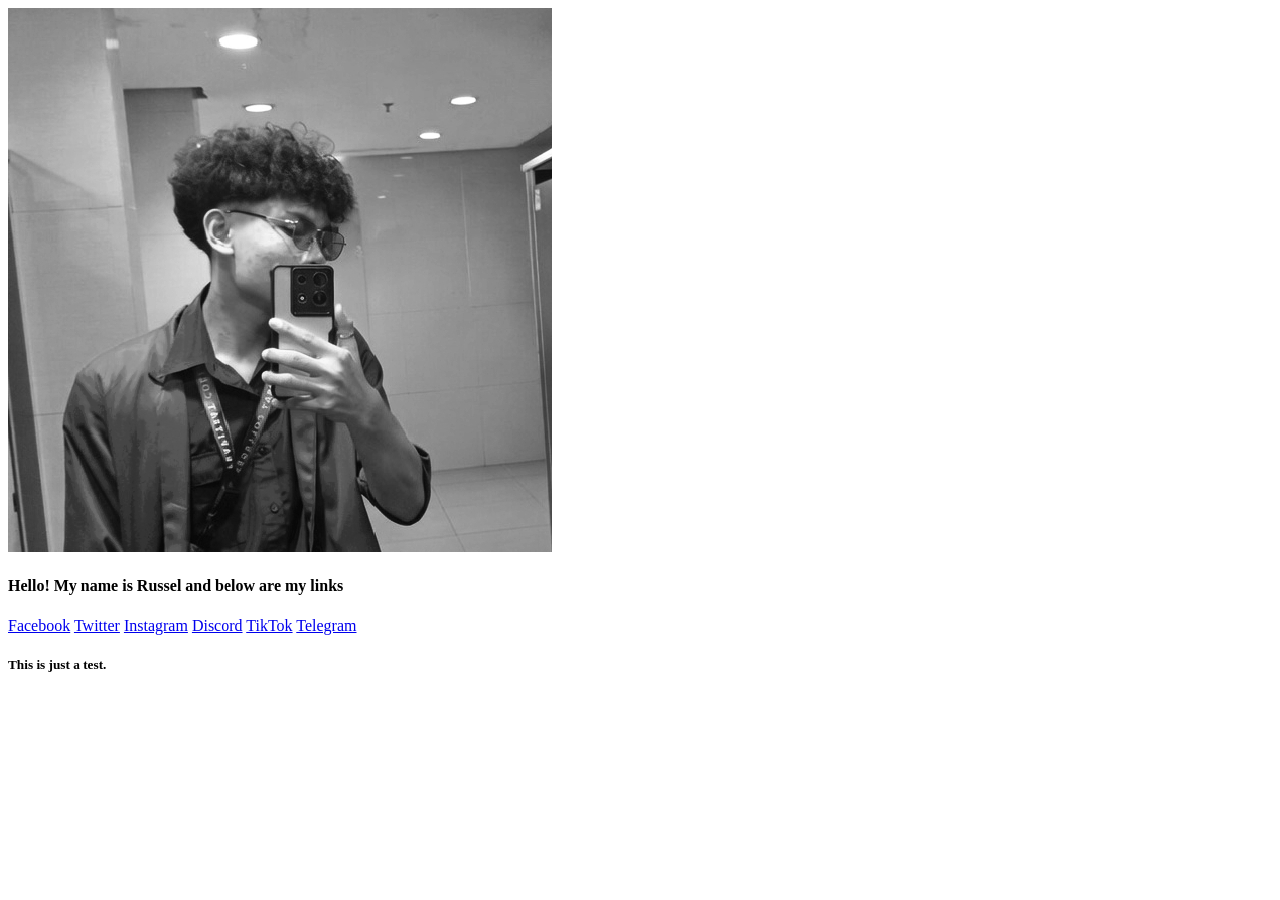
==== contacts.html @ b3f4d10a "Add files via upload" ====
<!DOCTYPE html>
<html>
<head>
  <title>My Linkhub</title>
  <link rel="stylesheet" type="text/css" href="css.css">
</head>
<body>
  <div class="background"></div>
  <div class="overlay"></div>
  
  <div class="profile-container fade-in">
    <img src="profile.jpg" alt="Profile">
  </div>
  
  <div class="content fade-in">
  <h4>Hello! My name is Russel and below are my links</h4>
</div>

<div class="button-container fade-in">
  <a id="facebookBtn" href="https://www.facebook.com/share/198YzSfwGT/"target="_blank">Facebook</a>
  <a id="twitterBtn" href="https://x.com/Default404_r"target="_blank">Twitter</a>
  <a id="instagramBtn" href="https://www.instagram.com/mrch.icken30"target="_blank">Instagram</a>
  <a id="discordBtn" href="discordapp.com/users/userid/827791231266455583"target="_blank">Discord</a>
  <a id="tiktokBtn" href="https://www.tiktok.com/@zscire"target="_blank">TikTok</a>
  <a id="telegramBtn" href="t.me/OxidenUss/"target="_blank">Telegram</a>
</div>

<div class="content fade-in">
  <h5>This is just a test.</h5> 
</div>
  
  
  
 
   <script>
    const fadeElements = document.querySelectorAll('.fade-in');
    const observer = new IntersectionObserver((entries) => {
      entries.forEach(entry => {
        if (entry.isIntersecting) {
          entry.target.classList.add('visible');
        }
      });
    }, { threshold: 0.2 });

    fadeElements.forEach(el => observer.observe(el));
  </script>
  
  
  <script src="js.js"></script>
  

</body>



</html>
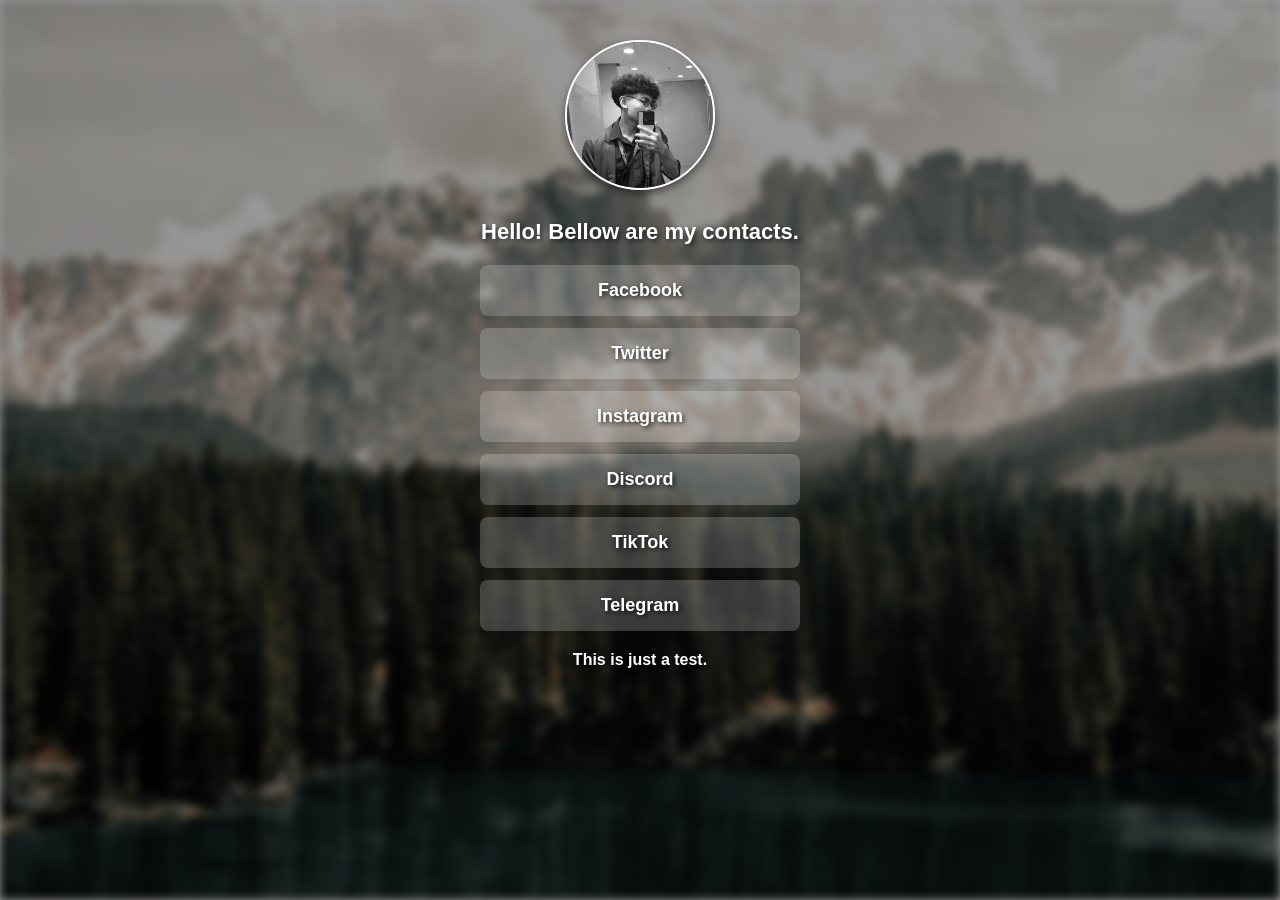
==== commit 2314668c: "Update greeting message in contacts.html" ====
--- a/contacts.html
+++ b/contacts.html
@@ -13,7 +13,7 @@
   </div>
   
   <div class="content fade-in">
-  <h4>Hello! My name is Russel and below are my links</h4>
+  <h4>Hello! Bellow are my contacts.</h4>
 </div>
 
 <div class="button-container fade-in">
@@ -53,4 +53,4 @@
 
 
 
-</html>+</html>
--- a/css.css
+++ b/css.css
@@ -0,0 +1,149 @@
+* {
+  box-sizing: border-box;
+}
+
+html,
+body {
+  margin: 0;
+  padding: 0;
+  min-height: 100vh;
+  width: 100%;
+  font-family: Arial, sans-serif;
+}
+
+body {
+  display: flex;
+  flex-direction: column;
+  align-items: center;
+  justify-content: flex-start;
+  padding-top: 40px;
+}
+
+
+.background {
+  position: fixed;
+  top: 0;
+  left: 0;
+  width: 100%;
+  height: 100%;
+  background-image: url('bg.jpg');
+  background-size: cover;
+  background-position: center;
+  filter: blur(5px);
+  z-index: -2;
+}
+
+.overlay {
+  position: fixed;
+  top: 0;
+  left: 0;
+  width: 100%;
+  height: 100%;
+  background: rgba(0, 0, 0, 0.4);
+  z-index: -1;
+}
+
+
+.profile-container {
+  text-align: center;
+  margin-bottom: 15px;
+}
+
+.profile-container img {
+  width: 150px;
+  height: 150px;
+  border-radius: 50%;
+  border: 2px solid white;
+  object-fit: cover;
+  box-shadow: 0 4px 8px rgba(0,0,0,0.5);
+}
+
+.content {
+  width: 90%;
+  max-width: 420px;
+}
+
+.content h4,
+.content h5 {
+  color: white;
+  text-align: center;
+  text-shadow: 2px 2px 5px rgba(0,0,0,0.7);
+}
+
+.content h4 {
+  margin: 10px 0 20px 0;
+  font-size: 22px;
+}
+
+.content h5 {
+  margin-top: 20px;
+  font-size: 16px;
+  padding: 0;
+}
+
+
+.button-container {
+  display: flex;
+  flex-direction: column;
+  align-items: center;
+  gap: 12px;
+  width: 100%;
+}
+
+a {
+  display: block;
+  width: 320px;
+  max-width: 90vw;
+  padding: 15px 20px;
+  text-align: center;
+  text-decoration: none;
+  color: white;
+  font-size: 18px;
+  font-weight: bold;
+  border-radius: 8px;
+  background-color: rgba(255,255,255,0.2);
+  transition: all 0.3s ease;
+  text-shadow: 2px 2px 5px rgba(0,0,0,0.8);
+}
+
+a:hover {
+  background-color: #365899;
+  transform: scale(1.05);
+}
+
+
+.fade-in {
+  opacity: 0;
+  transform: translateY(20px);
+  transition: all 0.6s ease-out;
+}
+
+.fade-in.visible {
+  opacity: 1;
+  transform: translateY(0);
+}
+
+
+@media (max-width: 600px) {
+  body {
+    padding-top: 25px;
+  }
+
+  .profile-container img {
+    width: 120px;
+    height: 120px;
+  }
+
+  .content h4 {
+    font-size: 18px;
+  }
+
+  .content h5 {
+    font-size: 14px;
+  }
+
+  a {
+    width: 90vw;
+    font-size: 16px;
+  }
+}
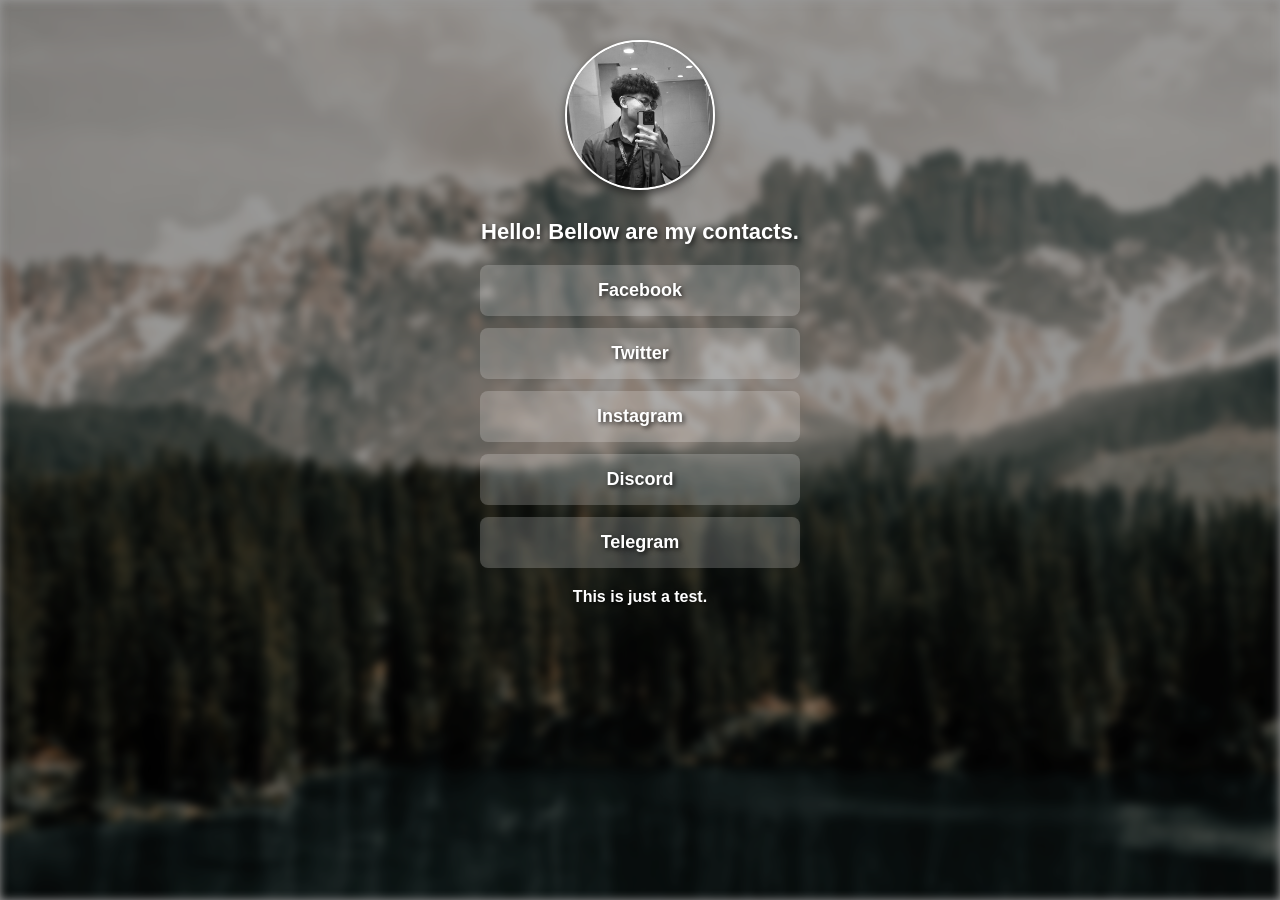
==== commit 9dca34c8: "Remove TikTok link from contacts.html Removed TikTok link from contacts section." ====
--- a/contacts.html
+++ b/contacts.html
@@ -21,7 +21,6 @@
   <a id="twitterBtn" href="https://x.com/Default404_r"target="_blank">Twitter</a>
   <a id="instagramBtn" href="https://www.instagram.com/mrch.icken30"target="_blank">Instagram</a>
   <a id="discordBtn" href="discordapp.com/users/userid/827791231266455583"target="_blank">Discord</a>
-  <a id="tiktokBtn" href="https://www.tiktok.com/@zscire"target="_blank">TikTok</a>
   <a id="telegramBtn" href="t.me/OxidenUss/"target="_blank">Telegram</a>
 </div>
 
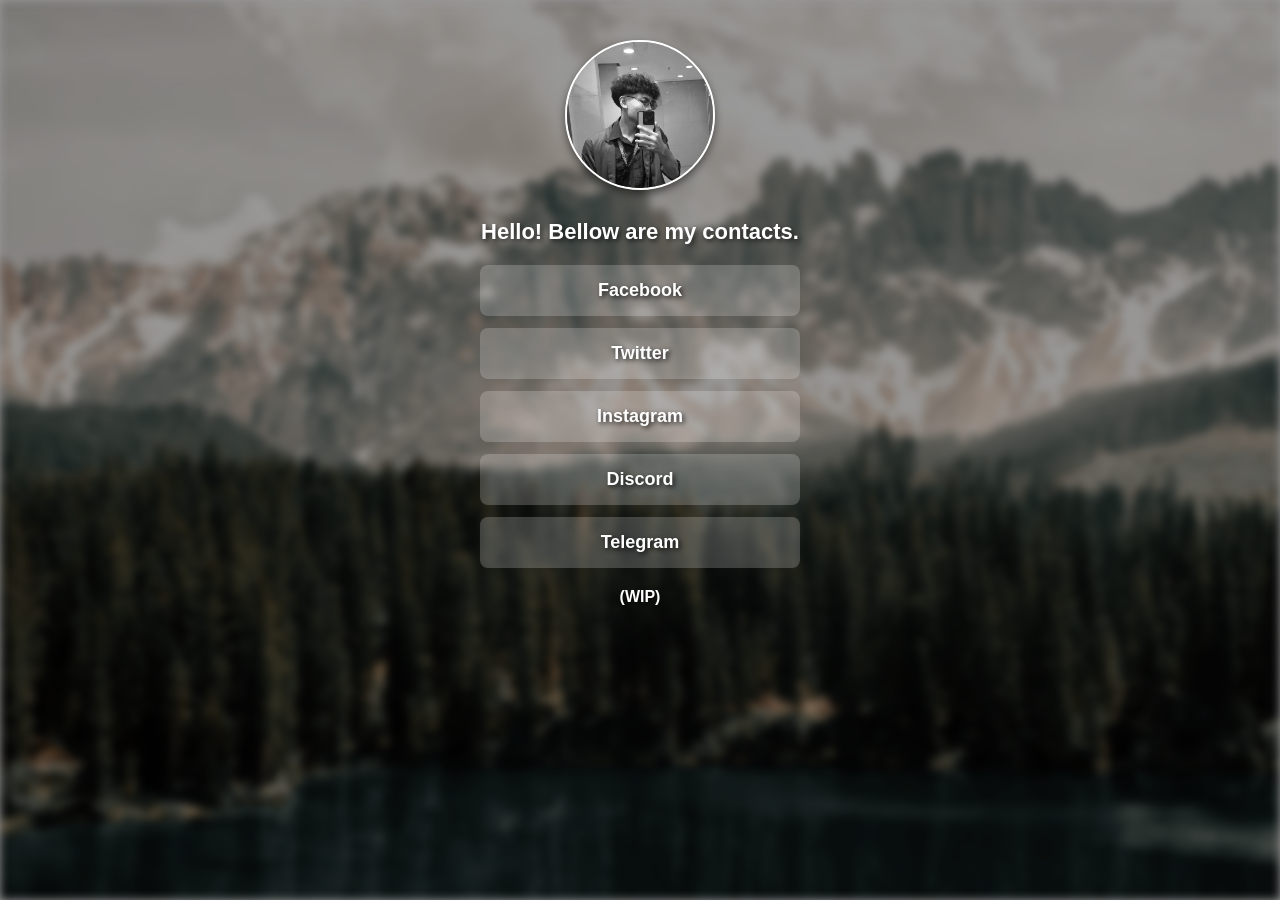
==== commit e9f61c79: "Update test message to indicate work in progress" ====
--- a/contacts.html
+++ b/contacts.html
@@ -25,7 +25,7 @@
 </div>
 
 <div class="content fade-in">
-  <h5>This is just a test.</h5> 
+  <h5>(WIP)</h5> 
 </div>
   
   
